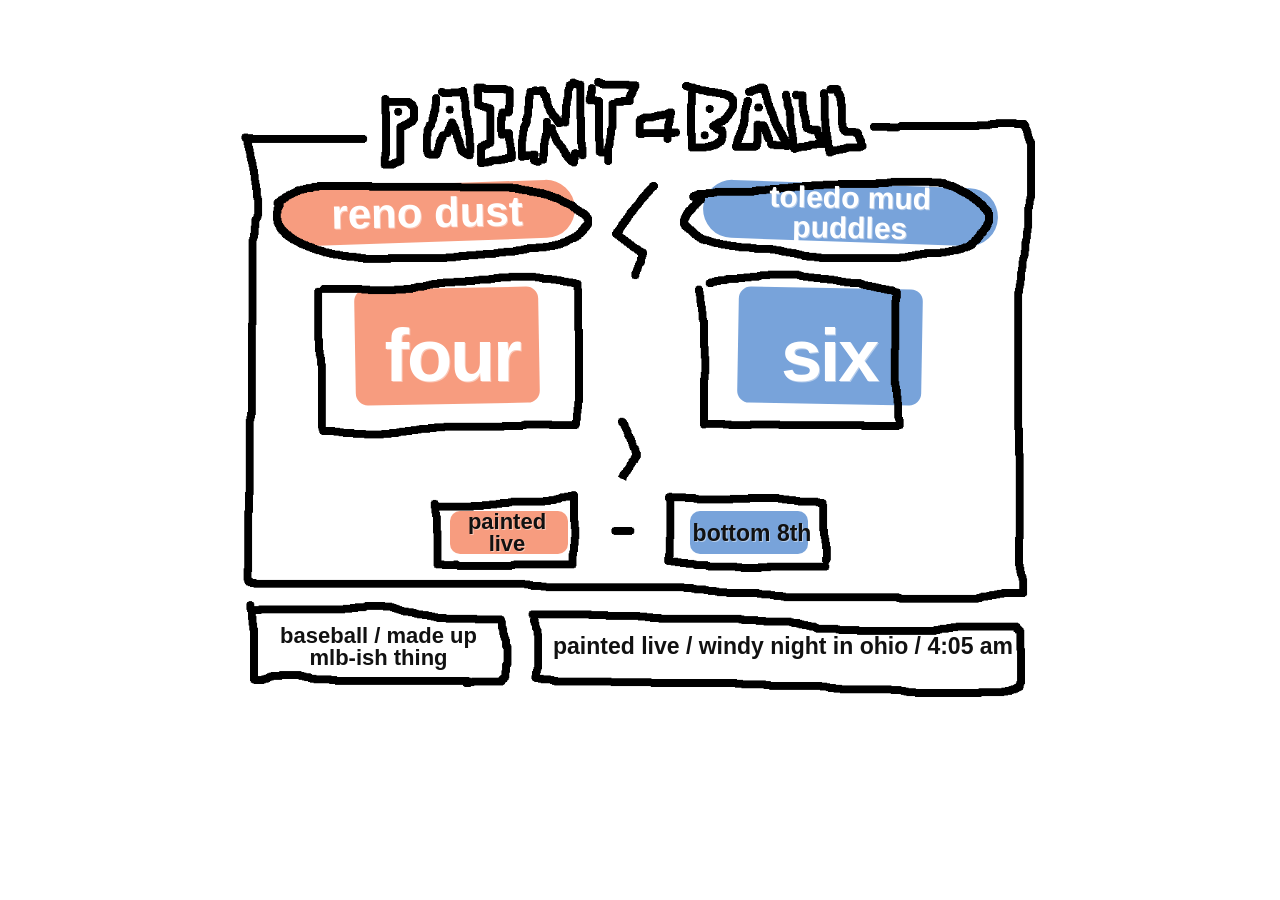
==== paint-ball/index.html @ 3a44d087 "initial scoreboard build and connect to espn api" ====
<!DOCTYPE html>
<html lang="en">
  <head>
    <meta charset="UTF-8" />
    <meta name="viewport" content="width=device-width, initial-scale=1.0" />
    <title>paint-ball</title>
    <link rel="stylesheet" href="style.css" />
  </head>
  <body>
    <main class="page">
      <div class="board-wrap">
        <section class="board" id="board">
          <img
            class="board-art"
            src="board-ui-v1.png"
            alt="hand-drawn paint-ball scoreboard art"
          />

          <div class="paint-layer" aria-hidden="true">
            <div class="shape-fill away team-fill"></div>
            <div class="shape-fill home team-fill"></div>

            <div class="shape-fill away score-fill"></div>
            <div class="shape-fill home score-fill"></div>

            <div class="shape-fill away info-fill"></div>
            <div class="shape-fill home info-fill"></div>
          </div>

          <div class="board-text">
            <div class="slot away-team fit-text" id="awayTeam" data-max-size="42">
              away team
            </div>
            <div class="slot home-team fit-text" id="homeTeam" data-max-size="42">
              home team
            </div>

            <div class="slot away-score fit-text score-text" id="awayScore" data-max-size="74">
              one
            </div>
            <div class="slot home-score fit-text score-text" id="homeScore" data-max-size="74">
              one
            </div>

            <div class="slot status-box fit-text" id="statusText" data-max-size="32">
              loading
            </div>
            <div class="slot clock-box fit-text" id="gameClock" data-max-size="32">
              hang on
            </div>

            <div class="slot sport-bar fit-text" id="sportText" data-max-size="34">
              sport / league
            </div>
            <div class="slot time-bar fit-text" id="metaText" data-max-size="30">
              live / somewhere / 10:09 pm
            </div>
          </div>
        </section>
      </div>
    </main>

    <script src="app.js"></script>
  </body>
</html>
---- paint-ball/style.css ----
:root {
  --ink: #111111;
  --away-color: #111111;
  --home-color: #111111;
  --away-text: #ffffff;
  --home-text: #ffffff;
}

* {
  box-sizing: border-box;
}

body {
  margin: 0;
  min-height: 100vh;
  font-family: "Comic Sans MS", "Chalkboard SE", "Marker Felt", sans-serif;
  color: var(--ink);
  background: #ffffff;
}

.page {
  width: min(100%, 1100px);
  margin: 0 auto;
  padding: 20px 14px 32px;
}

.board-wrap {
  display: flex;
  justify-content: center;
}

.board {
  position: relative;
  width: min(100%, 1000px);
  aspect-ratio: 1400 / 1000;
}

.board-art,
.paint-layer,
.board-text {
  position: absolute;
  inset: 0;
  width: 100%;
  height: 100%;
}

.board-art {
  display: block;
}

.paint-layer {
  pointer-events: none;
}

.board-text {
  pointer-events: none;
}

.shape-fill {
  position: absolute;
  opacity: 0.6;
  mix-blend-mode: multiply;
  overflow: hidden;
}

.shape-fill.away {
  background: var(--away-color);
}

.shape-fill.home {
  background: var(--home-color);
}

.team-fill {
  top: 22.9%;
  width: 29.5%;
  height: 8.1%;
  border-radius: 999px;
}

.team-fill.away {
  left: 14%;
  transform: rotate(-2deg);
}

.team-fill.home {
  right: 14.2%;
  transform: rotate(2deg);
}

.score-fill {
  top: 37.5%;
  width: 18.4%;
  height: 16.2%;
  border-radius: 12px;
}

.score-fill.away {
  left: 21.5%;
  transform: rotate(-1deg);
}

.score-fill.home {
  right: 21.8%;
  transform: rotate(1deg);
}

.info-fill {
  top: 68.8%;
  width: 11.8%;
  height: 5.9%;
  border-radius: 10px;
}

.info-fill.away {
  left: 31%;
}

.info-fill.home {
  right: 33.2%;
}

.slot {
  position: absolute;
  display: flex;
  align-items: center;
  justify-content: center;
  padding: 6px 10px;
  text-align: center;
  line-height: 1;
  text-transform: lowercase;
  text-shadow: 1px 1px 0 rgba(255, 255, 255, 0.45);
}

.away-team,
.home-team {
  top: 22.8%;
  width: 30%;
  height: 8.5%;
  font-size: 42px;
  font-weight: 700;
}

.away-team {
  left: 13.7%;
  color: var(--away-text);
  transform: rotate(-1deg);
}

.home-team {
  right: 14%;
  color: var(--home-text);
  transform: rotate(1deg);
}

.away-score,
.home-score {
  top: 39.2%;
  width: 22.8%;
  height: 15.6%;
  font-size: 74px;
  font-weight: 700;
}

.away-score {
  left: 19.8%;
  color: var(--away-text);
}

.home-score {
  right: 19.7%;
  color: var(--home-text);
}

.score-text {
  letter-spacing: -0.03em;
}

.status-box,
.clock-box {
  top: 68.6%;
  width: 14%;
  height: 6.5%;
  font-size: 28px;
  font-weight: 700;
}

.status-box {
  left: 29.7%;
}

.clock-box {
  right: 31.8%;
}

.sport-bar,
.time-bar {
  top: 84.5%;
  height: 6.5%;
  font-size: 29px;
  font-weight: 700;
}

.sport-bar {
  left: 11.6%;
  width: 24.5%;
  justify-content: flex-start;
}

.time-bar {
  right: 11.4%;
  width: 48.3%;
  justify-content: flex-start;
}

@media (max-width: 700px) {
  .page {
    padding: 12px 8px 24px;
  }

  .slot {
    padding: 4px 6px;
  }
}
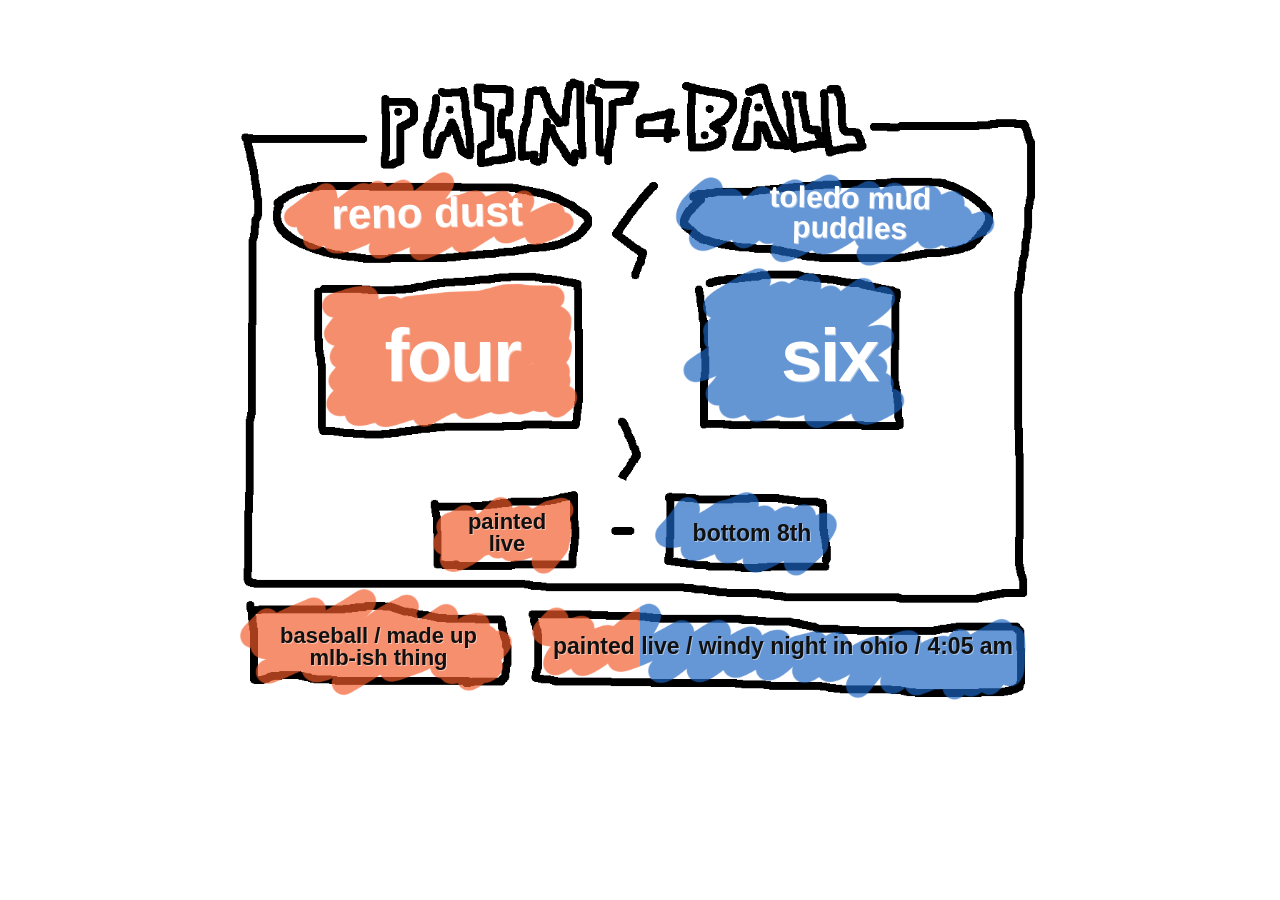
==== commit 03ad819f: "scribble background" ====
--- a/paint-ball/index.html
+++ b/paint-ball/index.html
@@ -16,15 +16,9 @@
             alt="hand-drawn paint-ball scoreboard art"
           />
 
-          <div class="paint-layer" aria-hidden="true">
-            <div class="shape-fill away team-fill"></div>
-            <div class="shape-fill home team-fill"></div>
-
-            <div class="shape-fill away score-fill"></div>
-            <div class="shape-fill home score-fill"></div>
-
-            <div class="shape-fill away info-fill"></div>
-            <div class="shape-fill home info-fill"></div>
+          <div class="scribble-layer" aria-hidden="true">
+            <div class="scribble-side away scribble-base"></div>
+            <div class="scribble-side home scribble-base"></div>
           </div>
 
           <div class="board-text">
--- a/paint-ball/style.css
+++ b/paint-ball/style.css
@@ -36,7 +36,7 @@
 }
 
 .board-art,
-.paint-layer,
+.scribble-layer,
 .board-text {
   position: absolute;
   inset: 0;
@@ -48,7 +48,7 @@
   display: block;
 }
 
-.paint-layer {
+.scribble-layer {
   pointer-events: none;
 }
 
@@ -56,68 +56,28 @@
   pointer-events: none;
 }
 
-.shape-fill {
+.scribble-side {
   position: absolute;
-  opacity: 0.6;
-  mix-blend-mode: multiply;
-  overflow: hidden;
+  inset: 0;
+  opacity: 0.68;
+  background: var(--away-color);
+  clip-path: inset(0 50% 0 0);
+  -webkit-mask-repeat: no-repeat;
+  mask-repeat: no-repeat;
+  -webkit-mask-position: center;
+  mask-position: center;
+  -webkit-mask-size: 100% 100%;
+  mask-size: 100% 100%;
 }
 
-.shape-fill.away {
-  background: var(--away-color);
+.scribble-side.home {
+  background: var(--home-color);
+  clip-path: inset(0 0 0 50%);
 }
 
-.shape-fill.home {
-  background: var(--home-color);
-}
-
-.team-fill {
-  top: 22.9%;
-  width: 29.5%;
-  height: 8.1%;
-  border-radius: 999px;
-}
-
-.team-fill.away {
-  left: 14%;
-  transform: rotate(-2deg);
-}
-
-.team-fill.home {
-  right: 14.2%;
-  transform: rotate(2deg);
-}
-
-.score-fill {
-  top: 37.5%;
-  width: 18.4%;
-  height: 16.2%;
-  border-radius: 12px;
-}
-
-.score-fill.away {
-  left: 21.5%;
-  transform: rotate(-1deg);
-}
-
-.score-fill.home {
-  right: 21.8%;
-  transform: rotate(1deg);
-}
-
-.info-fill {
-  top: 68.8%;
-  width: 11.8%;
-  height: 5.9%;
-  border-radius: 10px;
-}
-
-.info-fill.away {
-  left: 31%;
-}
-
-.info-fill.home {
-  right: 33.2%;
+.scribble-base {
+  -webkit-mask-image: url("board-scribbles.png");
+  mask-image: url("board-scribbles.png");
 }
 
 .slot {
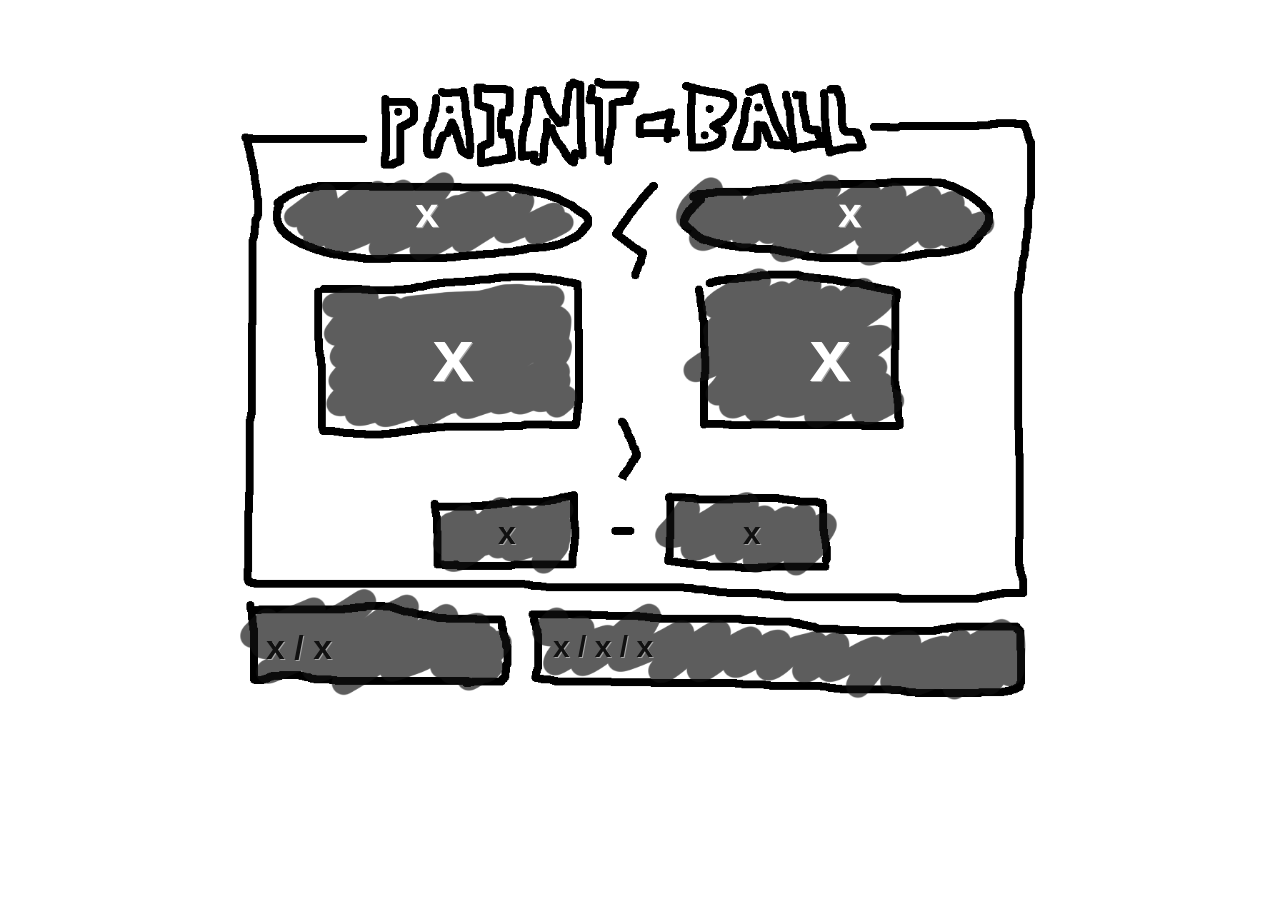
==== commit 9926295e: "update paint-ball to feature more scores" ====
--- a/paint-ball/index.html
+++ b/paint-ball/index.html
@@ -23,31 +23,31 @@
 
           <div class="board-text">
             <div class="slot away-team fit-text" id="awayTeam" data-max-size="42">
-              away team
+              x
             </div>
             <div class="slot home-team fit-text" id="homeTeam" data-max-size="42">
-              home team
+              x
             </div>
 
             <div class="slot away-score fit-text score-text" id="awayScore" data-max-size="74">
-              one
+              x
             </div>
             <div class="slot home-score fit-text score-text" id="homeScore" data-max-size="74">
-              one
+              x
             </div>
 
             <div class="slot status-box fit-text" id="statusText" data-max-size="32">
-              loading
+              x
             </div>
             <div class="slot clock-box fit-text" id="gameClock" data-max-size="32">
-              hang on
+              x
             </div>
 
             <div class="slot sport-bar fit-text" id="sportText" data-max-size="34">
-              sport / league
+              x / x
             </div>
             <div class="slot time-bar fit-text" id="metaText" data-max-size="30">
-              live / somewhere / 10:09 pm
+              x / x / x
             </div>
           </div>
         </section>
